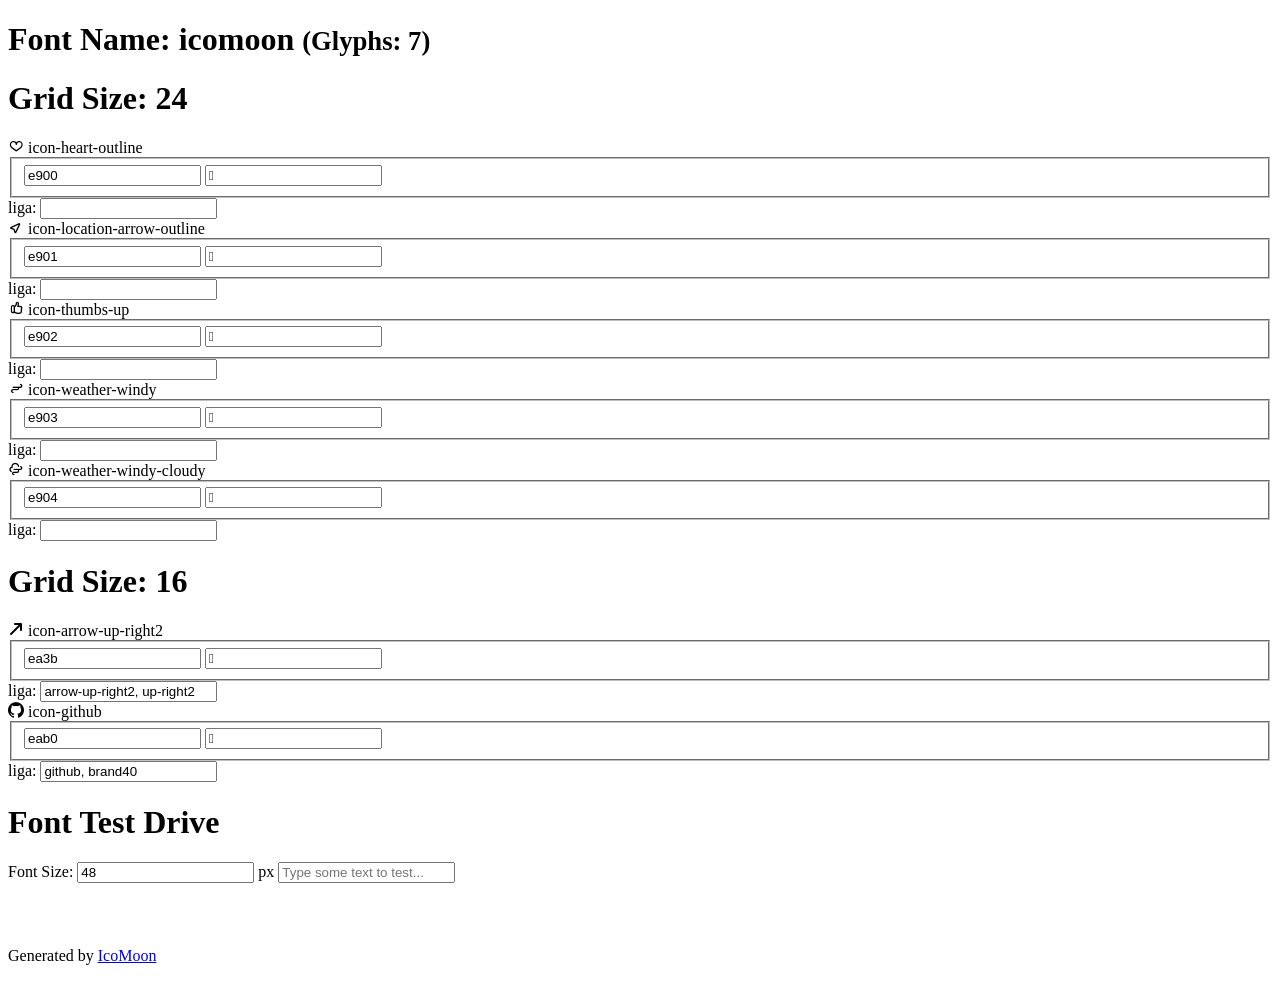
==== fonts/icomoon/demo.html @ b21f4397 "feat: Use icons from icommon.io" ====
<!doctype html>
<html>
<head>
    <meta charset="utf-8">
    <title>IcoMoon Demo</title>
    <meta name="description" content="An Icon Font Generated By IcoMoon.io">
    <meta name="viewport" content="width=device-width, initial-scale=1">
    <link rel="stylesheet" href="demo-files/demo.css">
    <link rel="stylesheet" href="style.css"></head>
<body>
    <div class="bgc1 clearfix">
        <h1 class="mhmm mvm"><span class="fgc1">Font Name:</span> icomoon <small class="fgc1">(Glyphs:&nbsp;7)</small></h1>
    </div>
    <div class="clearfix mhl ptl">
        <h1 class="mvm mtn fgc1">Grid Size: 24</h1>
        <div class="glyph fs1">
            <div class="clearfix bshadow0 pbs">
                <span class="icon-heart-outline"></span>
                <span class="mls"> icon-heart-outline</span>
            </div>
            <fieldset class="fs0 size1of1 clearfix hidden-false">
                <input type="text" readonly value="e900" class="unit size1of2" />
                <input type="text" maxlength="1" readonly value="&#xe900;" class="unitRight size1of2 talign-right" />
            </fieldset>
            <div class="fs0 bshadow0 clearfix hidden-true">
                <span class="unit pvs fgc1">liga: </span>
                <input type="text" readonly value="" class="liga unitRight" />
            </div>
        </div>
        <div class="glyph fs1">
            <div class="clearfix bshadow0 pbs">
                <span class="icon-location-arrow-outline"></span>
                <span class="mls"> icon-location-arrow-outline</span>
            </div>
            <fieldset class="fs0 size1of1 clearfix hidden-false">
                <input type="text" readonly value="e901" class="unit size1of2" />
                <input type="text" maxlength="1" readonly value="&#xe901;" class="unitRight size1of2 talign-right" />
            </fieldset>
            <div class="fs0 bshadow0 clearfix hidden-true">
                <span class="unit pvs fgc1">liga: </span>
                <input type="text" readonly value="" class="liga unitRight" />
            </div>
        </div>
        <div class="glyph fs1">
            <div class="clearfix bshadow0 pbs">
                <span class="icon-thumbs-up"></span>
                <span class="mls"> icon-thumbs-up</span>
            </div>
            <fieldset class="fs0 size1of1 clearfix hidden-false">
                <input type="text" readonly value="e902" class="unit size1of2" />
                <input type="text" maxlength="1" readonly value="&#xe902;" class="unitRight size1of2 talign-right" />
            </fieldset>
            <div class="fs0 bshadow0 clearfix hidden-true">
                <span class="unit pvs fgc1">liga: </span>
                <input type="text" readonly value="" class="liga unitRight" />
            </div>
        </div>
        <div class="glyph fs1">
            <div class="clearfix bshadow0 pbs">
                <span class="icon-weather-windy"></span>
                <span class="mls"> icon-weather-windy</span>
            </div>
            <fieldset class="fs0 size1of1 clearfix hidden-false">
                <input type="text" readonly value="e903" class="unit size1of2" />
                <input type="text" maxlength="1" readonly value="&#xe903;" class="unitRight size1of2 talign-right" />
            </fieldset>
            <div class="fs0 bshadow0 clearfix hidden-true">
                <span class="unit pvs fgc1">liga: </span>
                <input type="text" readonly value="" class="liga unitRight" />
            </div>
        </div>
        <div class="glyph fs1">
            <div class="clearfix bshadow0 pbs">
                <span class="icon-weather-windy-cloudy"></span>
                <span class="mls"> icon-weather-windy-cloudy</span>
            </div>
            <fieldset class="fs0 size1of1 clearfix hidden-false">
                <input type="text" readonly value="e904" class="unit size1of2" />
                <input type="text" maxlength="1" readonly value="&#xe904;" class="unitRight size1of2 talign-right" />
            </fieldset>
            <div class="fs0 bshadow0 clearfix hidden-true">
                <span class="unit pvs fgc1">liga: </span>
                <input type="text" readonly value="" class="liga unitRight" />
            </div>
        </div>
    </div>
    <div class="clearfix mhl ptl">
        <h1 class="mvm mtn fgc1">Grid Size: 16</h1>
        <div class="glyph fs2">
            <div class="clearfix bshadow0 pbs">
                <span class="icon-arrow-up-right2"></span>
                <span class="mls"> icon-arrow-up-right2</span>
            </div>
            <fieldset class="fs0 size1of1 clearfix hidden-false">
                <input type="text" readonly value="ea3b" class="unit size1of2" />
                <input type="text" maxlength="1" readonly value="&#xea3b;" class="unitRight size1of2 talign-right" />
            </fieldset>
            <div class="fs0 bshadow0 clearfix hidden-true">
                <span class="unit pvs fgc1">liga: </span>
                <input type="text" readonly value="arrow-up-right2, up-right2" class="liga unitRight" />
            </div>
        </div>
        <div class="glyph fs2">
            <div class="clearfix bshadow0 pbs">
                <span class="icon-github"></span>
                <span class="mls"> icon-github</span>
            </div>
            <fieldset class="fs0 size1of1 clearfix hidden-false">
                <input type="text" readonly value="eab0" class="unit size1of2" />
                <input type="text" maxlength="1" readonly value="&#xeab0;" class="unitRight size1of2 talign-right" />
            </fieldset>
            <div class="fs0 bshadow0 clearfix hidden-true">
                <span class="unit pvs fgc1">liga: </span>
                <input type="text" readonly value="github, brand40" class="liga unitRight" />
            </div>
        </div>
    </div>

    <!--[if gt IE 8]><!-->
    <div class="mhl clearfix mbl">
        <h1>Font Test Drive</h1>
        <label>
            Font Size: <input id="fontSize" type="number" class="textbox0 mbm"
            min="8" value="48" />
            px
        </label>
        <input id="testText" type="text" class="phl size1of1 mvl"
        placeholder="Type some text to test..." value=""/>
        <div id="testDrive" class="icon-" style="font-family: icomoon">&nbsp;
        </div>
    </div>
    <!--<![endif]-->
    <div class="bgc1 clearfix">
        <p class="mhl">Generated by <a href="https://icomoon.io/app">IcoMoon</a></p>
    </div>

    <script src="demo-files/demo.js"></script>
</body>
</html>
---- fonts/icomoon/style.css ----
@font-face {
  font-family: 'icomoon';
  src:  url('fonts/icomoon.eot?oe73ah');
  src:  url('fonts/icomoon.eot?oe73ah#iefix') format('embedded-opentype'),
    url('fonts/icomoon.ttf?oe73ah') format('truetype'),
    url('fonts/icomoon.woff?oe73ah') format('woff'),
    url('fonts/icomoon.svg?oe73ah#icomoon') format('svg');
  font-weight: normal;
  font-style: normal;
  font-display: block;
}

[class^="icon-"], [class*=" icon-"] {
  /* use !important to prevent issues with browser extensions that change fonts */
  font-family: 'icomoon' !important;
  speak: never;
  font-style: normal;
  font-weight: normal;
  font-variant: normal;
  text-transform: none;
  line-height: 1;

  /* Better Font Rendering =========== */
  -webkit-font-smoothing: antialiased;
  -moz-osx-font-smoothing: grayscale;
}

.icon-heart-outline:before {
  content: "\e900";
}
.icon-location-arrow-outline:before {
  content: "\e901";
}
.icon-thumbs-up:before {
  content: "\e902";
}
.icon-weather-windy:before {
  content: "\e903";
}
.icon-weather-windy-cloudy:before {
  content: "\e904";
}
.icon-arrow-up-right2:before {
  content: "\ea3b";
}
.icon-github:before {
  content: "\eab0";
}
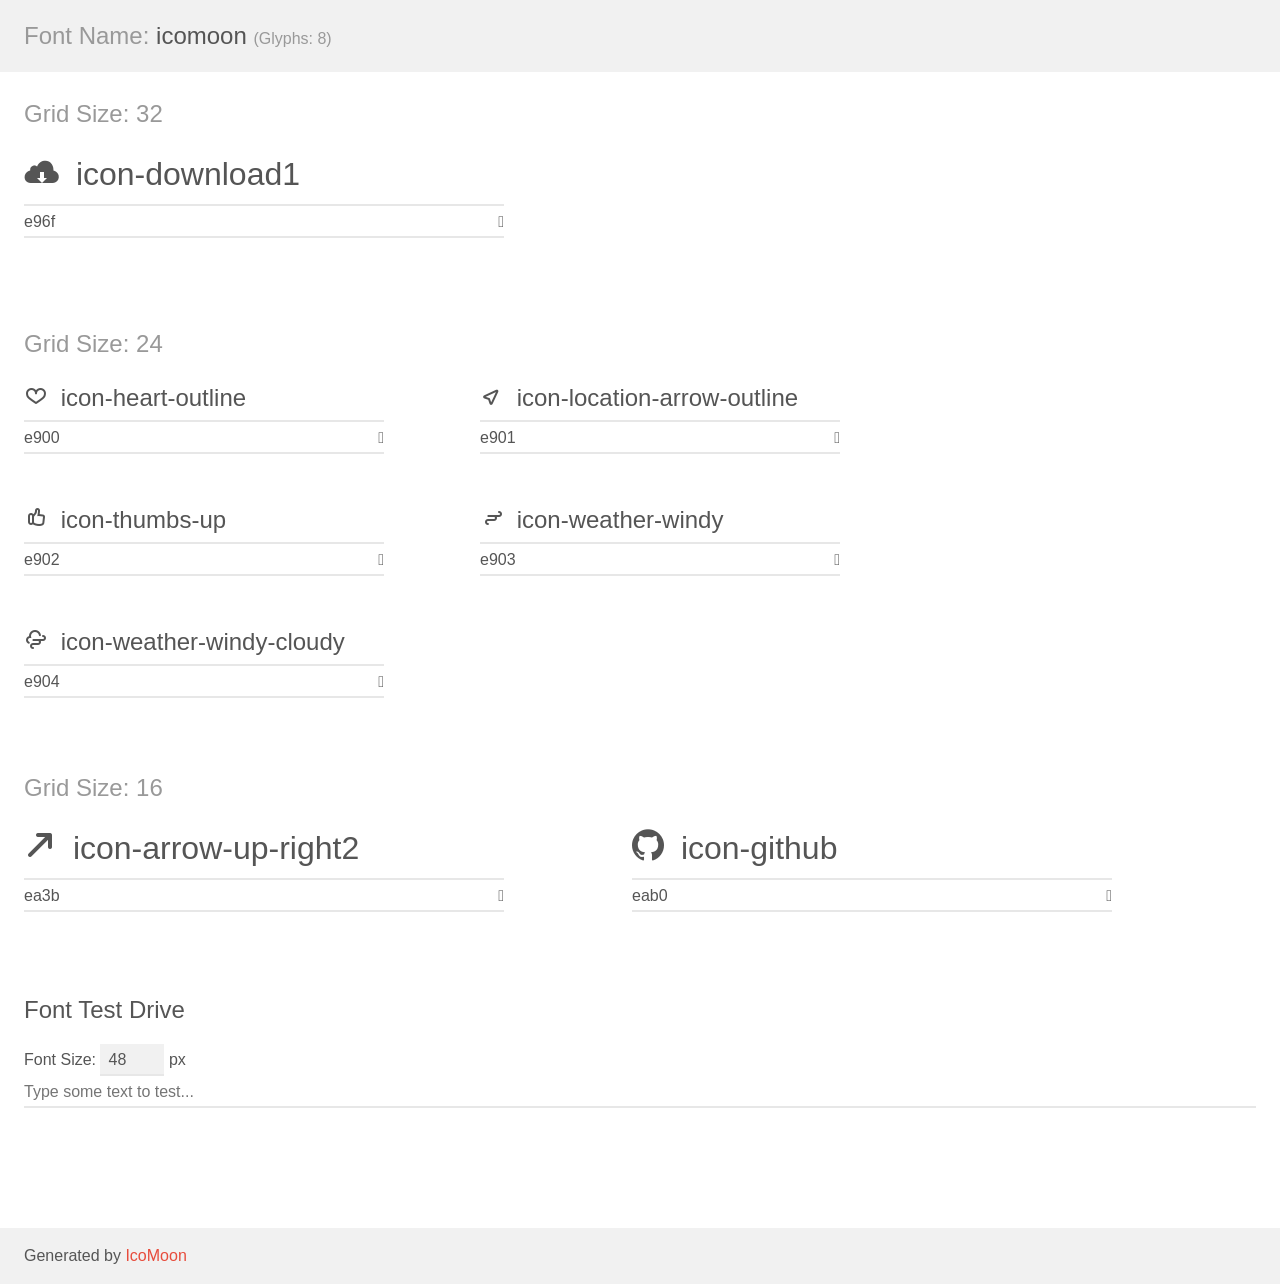
==== commit cecd0b44: "feat: Create download and get started button by animathion keyfreams" ====
--- a/fonts/icomoon/demo.html
+++ b/fonts/icomoon/demo.html
@@ -9,11 +9,28 @@
     <link rel="stylesheet" href="style.css"></head>
 <body>
     <div class="bgc1 clearfix">
-        <h1 class="mhmm mvm"><span class="fgc1">Font Name:</span> icomoon <small class="fgc1">(Glyphs:&nbsp;7)</small></h1>
+        <h1 class="mhmm mvm"><span class="fgc1">Font Name:</span> icomoon <small class="fgc1">(Glyphs:&nbsp;8)</small></h1>
+    </div>
+    <div class="clearfix mhl ptl">
+        <h1 class="mvm mtn fgc1">Grid Size: 32</h1>
+        <div class="glyph fs1">
+            <div class="clearfix bshadow0 pbs">
+                <span class="icon-download1"></span>
+                <span class="mls"> icon-download1</span>
+            </div>
+            <fieldset class="fs0 size1of1 clearfix hidden-false">
+                <input type="text" readonly value="e96f" class="unit size1of2" />
+                <input type="text" maxlength="1" readonly value="&#xe96f;" class="unitRight size1of2 talign-right" />
+            </fieldset>
+            <div class="fs0 bshadow0 clearfix hidden-true">
+                <span class="unit pvs fgc1">liga: </span>
+                <input type="text" readonly value="" class="liga unitRight" />
+            </div>
+        </div>
     </div>
     <div class="clearfix mhl ptl">
         <h1 class="mvm mtn fgc1">Grid Size: 24</h1>
-        <div class="glyph fs1">
+        <div class="glyph fs2">
             <div class="clearfix bshadow0 pbs">
                 <span class="icon-heart-outline"></span>
                 <span class="mls"> icon-heart-outline</span>
@@ -27,7 +44,7 @@
                 <input type="text" readonly value="" class="liga unitRight" />
             </div>
         </div>
-        <div class="glyph fs1">
+        <div class="glyph fs2">
             <div class="clearfix bshadow0 pbs">
                 <span class="icon-location-arrow-outline"></span>
                 <span class="mls"> icon-location-arrow-outline</span>
@@ -41,7 +58,7 @@
                 <input type="text" readonly value="" class="liga unitRight" />
             </div>
         </div>
-        <div class="glyph fs1">
+        <div class="glyph fs2">
             <div class="clearfix bshadow0 pbs">
                 <span class="icon-thumbs-up"></span>
                 <span class="mls"> icon-thumbs-up</span>
@@ -55,7 +72,7 @@
                 <input type="text" readonly value="" class="liga unitRight" />
             </div>
         </div>
-        <div class="glyph fs1">
+        <div class="glyph fs2">
             <div class="clearfix bshadow0 pbs">
                 <span class="icon-weather-windy"></span>
                 <span class="mls"> icon-weather-windy</span>
@@ -69,7 +86,7 @@
                 <input type="text" readonly value="" class="liga unitRight" />
             </div>
         </div>
-        <div class="glyph fs1">
+        <div class="glyph fs2">
             <div class="clearfix bshadow0 pbs">
                 <span class="icon-weather-windy-cloudy"></span>
                 <span class="mls"> icon-weather-windy-cloudy</span>
@@ -86,7 +103,7 @@
     </div>
     <div class="clearfix mhl ptl">
         <h1 class="mvm mtn fgc1">Grid Size: 16</h1>
-        <div class="glyph fs2">
+        <div class="glyph fs3">
             <div class="clearfix bshadow0 pbs">
                 <span class="icon-arrow-up-right2"></span>
                 <span class="mls"> icon-arrow-up-right2</span>
@@ -100,7 +117,7 @@
                 <input type="text" readonly value="arrow-up-right2, up-right2" class="liga unitRight" />
             </div>
         </div>
-        <div class="glyph fs2">
+        <div class="glyph fs3">
             <div class="clearfix bshadow0 pbs">
                 <span class="icon-github"></span>
                 <span class="mls"> icon-github</span>
--- a/fonts/icomoon/demo-files/demo.css
+++ b/fonts/icomoon/demo-files/demo.css
@@ -0,0 +1,158 @@
+body {
+  padding: 0;
+  margin: 0;
+  font-family: sans-serif;
+  font-size: 1em;
+  line-height: 1.5;
+  color: #555;
+  background: #fff;
+}
+h1 {
+  font-size: 1.5em;
+  font-weight: normal;
+}
+small {
+  font-size: .66666667em;
+}
+a {
+  color: #e74c3c;
+  text-decoration: none;
+}
+a:hover, a:focus {
+  box-shadow: 0 1px #e74c3c;
+}
+.bshadow0, input {
+  box-shadow: inset 0 -2px #e7e7e7;
+}
+input:hover {
+  box-shadow: inset 0 -2px #ccc;
+}
+input, fieldset {
+  font-family: sans-serif;
+  font-size: 1em;
+  margin: 0;
+  padding: 0;
+  border: 0;
+}
+input {
+  color: inherit;
+  line-height: 1.5;
+  height: 1.5em;
+  padding: .25em 0;
+}
+input:focus {
+  outline: none;
+  box-shadow: inset 0 -2px #449fdb;
+}
+.glyph {
+  font-size: 16px;
+  width: 15em;
+  padding-bottom: 1em;
+  margin-right: 4em;
+  margin-bottom: 1em;
+  float: left;
+  overflow: hidden;
+}
+.liga {
+  width: 80%;
+  width: calc(100% - 2.5em);
+}
+.talign-right {
+  text-align: right;
+}
+.talign-center {
+  text-align: center;
+}
+.bgc1 {
+  background: #f1f1f1;
+}
+.fgc1 {
+  color: #999;
+}
+.fgc0 {
+  color: #000;
+}
+p {
+  margin-top: 1em;
+  margin-bottom: 1em;
+}
+.mvm {
+  margin-top: .75em;
+  margin-bottom: .75em;
+}
+.mtn {
+  margin-top: 0;
+}
+.mtl, .mal {
+  margin-top: 1.5em;
+}
+.mbl, .mal {
+  margin-bottom: 1.5em;
+}
+.mal, .mhl {
+  margin-left: 1.5em;
+  margin-right: 1.5em;
+}
+.mhmm {
+  margin-left: 1em;
+  margin-right: 1em;
+}
+.mls {
+  margin-left: .25em;
+}
+.ptl {
+  padding-top: 1.5em;
+}
+.pbs, .pvs {
+  padding-bottom: .25em;
+}
+.pvs, .pts {
+  padding-top: .25em;
+}
+.unit {
+  float: left;
+}
+.unitRight {
+  float: right;
+}
+.size1of2 {
+  width: 50%;
+}
+.size1of1 {
+  width: 100%;
+}
+.clearfix:before, .clearfix:after {
+  content: " ";
+  display: table;
+}
+.clearfix:after {
+  clear: both;
+}
+.hidden-true {
+  display: none;
+}
+.textbox0 {
+  width: 3em;
+  background: #f1f1f1;
+  padding: .25em .5em;
+  line-height: 1.5;
+  height: 1.5em;
+}
+#testDrive {
+  display: block;
+  padding-top: 24px;
+  line-height: 1.5;
+}
+.fs0 {
+  font-size: 16px;
+}
+.fs1 {
+  font-size: 32px;
+}
+.fs2 {
+  font-size: 24px;
+}
+.fs3 {
+  font-size: 32px;
+}
+
--- a/fonts/icomoon/style.css
+++ b/fonts/icomoon/style.css
@@ -1,10 +1,10 @@
 @font-face {
   font-family: 'icomoon';
-  src:  url('fonts/icomoon.eot?oe73ah');
-  src:  url('fonts/icomoon.eot?oe73ah#iefix') format('embedded-opentype'),
-    url('fonts/icomoon.ttf?oe73ah') format('truetype'),
-    url('fonts/icomoon.woff?oe73ah') format('woff'),
-    url('fonts/icomoon.svg?oe73ah#icomoon') format('svg');
+  src:  url('fonts/icomoon.eot?rfcs7');
+  src:  url('fonts/icomoon.eot?rfcs7#iefix') format('embedded-opentype'),
+    url('fonts/icomoon.ttf?rfcs7') format('truetype'),
+    url('fonts/icomoon.woff?rfcs7') format('woff'),
+    url('fonts/icomoon.svg?rfcs7#icomoon') format('svg');
   font-weight: normal;
   font-style: normal;
   font-display: block;
@@ -25,6 +25,9 @@
   -moz-osx-font-smoothing: grayscale;
 }
 
+.icon-download1:before {
+  content: "\e96f";
+}
 .icon-heart-outline:before {
   content: "\e900";
 }
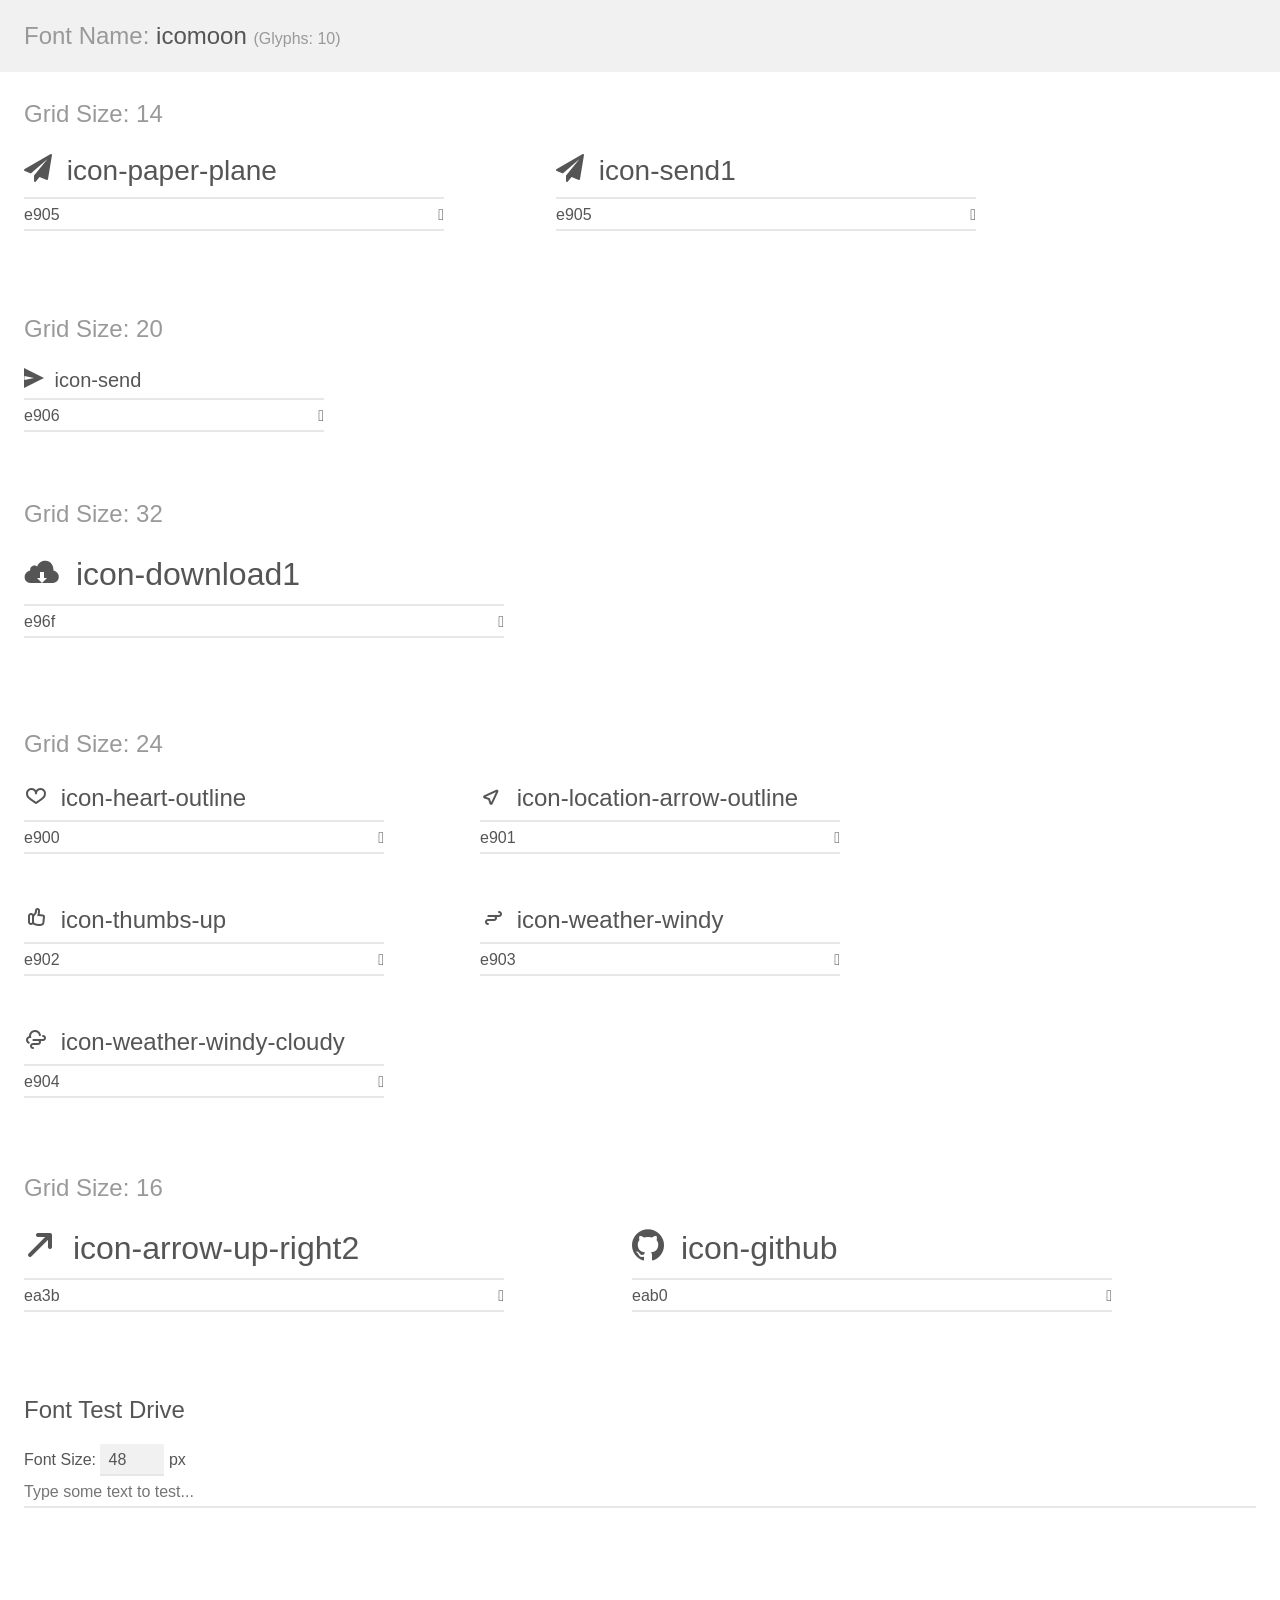
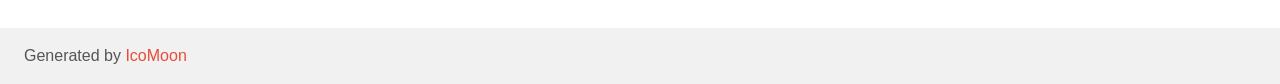
==== commit e2ada698: "feat: Added hard button(send button)" ====
--- a/fonts/icomoon/demo.html
+++ b/fonts/icomoon/demo.html
@@ -9,11 +9,59 @@
     <link rel="stylesheet" href="style.css"></head>
 <body>
     <div class="bgc1 clearfix">
-        <h1 class="mhmm mvm"><span class="fgc1">Font Name:</span> icomoon <small class="fgc1">(Glyphs:&nbsp;8)</small></h1>
+        <h1 class="mhmm mvm"><span class="fgc1">Font Name:</span> icomoon <small class="fgc1">(Glyphs:&nbsp;10)</small></h1>
+    </div>
+    <div class="clearfix mhl ptl">
+        <h1 class="mvm mtn fgc1">Grid Size: 14</h1>
+        <div class="glyph fs1">
+            <div class="clearfix bshadow0 pbs">
+                <span class="icon-paper-plane"></span>
+                <span class="mls"> icon-paper-plane</span>
+            </div>
+            <fieldset class="fs0 size1of1 clearfix hidden-false">
+                <input type="text" readonly value="e905" class="unit size1of2" />
+                <input type="text" maxlength="1" readonly value="&#xe905;" class="unitRight size1of2 talign-right" />
+            </fieldset>
+            <div class="fs0 bshadow0 clearfix hidden-true">
+                <span class="unit pvs fgc1">liga: </span>
+                <input type="text" readonly value="" class="liga unitRight" />
+            </div>
+        </div>
+        <div class="glyph fs1">
+            <div class="clearfix bshadow0 pbs">
+                <span class="icon-send1"></span>
+                <span class="mls"> icon-send1</span>
+            </div>
+            <fieldset class="fs0 size1of1 clearfix hidden-false">
+                <input type="text" readonly value="e905" class="unit size1of2" />
+                <input type="text" maxlength="1" readonly value="&#xe905;" class="unitRight size1of2 talign-right" />
+            </fieldset>
+            <div class="fs0 bshadow0 clearfix hidden-true">
+                <span class="unit pvs fgc1">liga: </span>
+                <input type="text" readonly value="" class="liga unitRight" />
+            </div>
+        </div>
+    </div>
+    <div class="clearfix mhl ptl">
+        <h1 class="mvm mtn fgc1">Grid Size: 20</h1>
+        <div class="glyph fs2">
+            <div class="clearfix bshadow0 pbs">
+                <span class="icon-send"></span>
+                <span class="mls"> icon-send</span>
+            </div>
+            <fieldset class="fs0 size1of1 clearfix hidden-false">
+                <input type="text" readonly value="e906" class="unit size1of2" />
+                <input type="text" maxlength="1" readonly value="&#xe906;" class="unitRight size1of2 talign-right" />
+            </fieldset>
+            <div class="fs0 bshadow0 clearfix hidden-true">
+                <span class="unit pvs fgc1">liga: </span>
+                <input type="text" readonly value="" class="liga unitRight" />
+            </div>
+        </div>
     </div>
     <div class="clearfix mhl ptl">
         <h1 class="mvm mtn fgc1">Grid Size: 32</h1>
-        <div class="glyph fs1">
+        <div class="glyph fs3">
             <div class="clearfix bshadow0 pbs">
                 <span class="icon-download1"></span>
                 <span class="mls"> icon-download1</span>
@@ -30,7 +78,7 @@
     </div>
     <div class="clearfix mhl ptl">
         <h1 class="mvm mtn fgc1">Grid Size: 24</h1>
-        <div class="glyph fs2">
+        <div class="glyph fs4">
             <div class="clearfix bshadow0 pbs">
                 <span class="icon-heart-outline"></span>
                 <span class="mls"> icon-heart-outline</span>
@@ -44,7 +92,7 @@
                 <input type="text" readonly value="" class="liga unitRight" />
             </div>
         </div>
-        <div class="glyph fs2">
+        <div class="glyph fs4">
             <div class="clearfix bshadow0 pbs">
                 <span class="icon-location-arrow-outline"></span>
                 <span class="mls"> icon-location-arrow-outline</span>
@@ -58,7 +106,7 @@
                 <input type="text" readonly value="" class="liga unitRight" />
             </div>
         </div>
-        <div class="glyph fs2">
+        <div class="glyph fs4">
             <div class="clearfix bshadow0 pbs">
                 <span class="icon-thumbs-up"></span>
                 <span class="mls"> icon-thumbs-up</span>
@@ -72,7 +120,7 @@
                 <input type="text" readonly value="" class="liga unitRight" />
             </div>
         </div>
-        <div class="glyph fs2">
+        <div class="glyph fs4">
             <div class="clearfix bshadow0 pbs">
                 <span class="icon-weather-windy"></span>
                 <span class="mls"> icon-weather-windy</span>
@@ -86,7 +134,7 @@
                 <input type="text" readonly value="" class="liga unitRight" />
             </div>
         </div>
-        <div class="glyph fs2">
+        <div class="glyph fs4">
             <div class="clearfix bshadow0 pbs">
                 <span class="icon-weather-windy-cloudy"></span>
                 <span class="mls"> icon-weather-windy-cloudy</span>
@@ -103,7 +151,7 @@
     </div>
     <div class="clearfix mhl ptl">
         <h1 class="mvm mtn fgc1">Grid Size: 16</h1>
-        <div class="glyph fs3">
+        <div class="glyph fs5">
             <div class="clearfix bshadow0 pbs">
                 <span class="icon-arrow-up-right2"></span>
                 <span class="mls"> icon-arrow-up-right2</span>
@@ -117,7 +165,7 @@
                 <input type="text" readonly value="arrow-up-right2, up-right2" class="liga unitRight" />
             </div>
         </div>
-        <div class="glyph fs3">
+        <div class="glyph fs5">
             <div class="clearfix bshadow0 pbs">
                 <span class="icon-github"></span>
                 <span class="mls"> icon-github</span>
--- a/fonts/icomoon/demo-files/demo.css
+++ b/fonts/icomoon/demo-files/demo.css
@@ -147,12 +147,18 @@
   font-size: 16px;
 }
 .fs1 {
-  font-size: 32px;
+  font-size: 28px;
 }
 .fs2 {
-  font-size: 24px;
+  font-size: 20px;
 }
 .fs3 {
   font-size: 32px;
 }
+.fs4 {
+  font-size: 24px;
+}
+.fs5 {
+  font-size: 32px;
+}
 
--- a/fonts/icomoon/style.css
+++ b/fonts/icomoon/style.css
@@ -1,10 +1,10 @@
 @font-face {
   font-family: 'icomoon';
-  src:  url('fonts/icomoon.eot?rfcs7');
-  src:  url('fonts/icomoon.eot?rfcs7#iefix') format('embedded-opentype'),
-    url('fonts/icomoon.ttf?rfcs7') format('truetype'),
-    url('fonts/icomoon.woff?rfcs7') format('woff'),
-    url('fonts/icomoon.svg?rfcs7#icomoon') format('svg');
+  src:  url('fonts/icomoon.eot?60phmb');
+  src:  url('fonts/icomoon.eot?60phmb#iefix') format('embedded-opentype'),
+    url('fonts/icomoon.ttf?60phmb') format('truetype'),
+    url('fonts/icomoon.woff?60phmb') format('woff'),
+    url('fonts/icomoon.svg?60phmb#icomoon') format('svg');
   font-weight: normal;
   font-style: normal;
   font-display: block;
@@ -25,6 +25,15 @@
   -moz-osx-font-smoothing: grayscale;
 }
 
+.icon-paper-plane:before {
+  content: "\e905";
+}
+.icon-send1:before {
+  content: "\e905";
+}
+.icon-send:before {
+  content: "\e906";
+}
 .icon-download1:before {
   content: "\e96f";
 }
